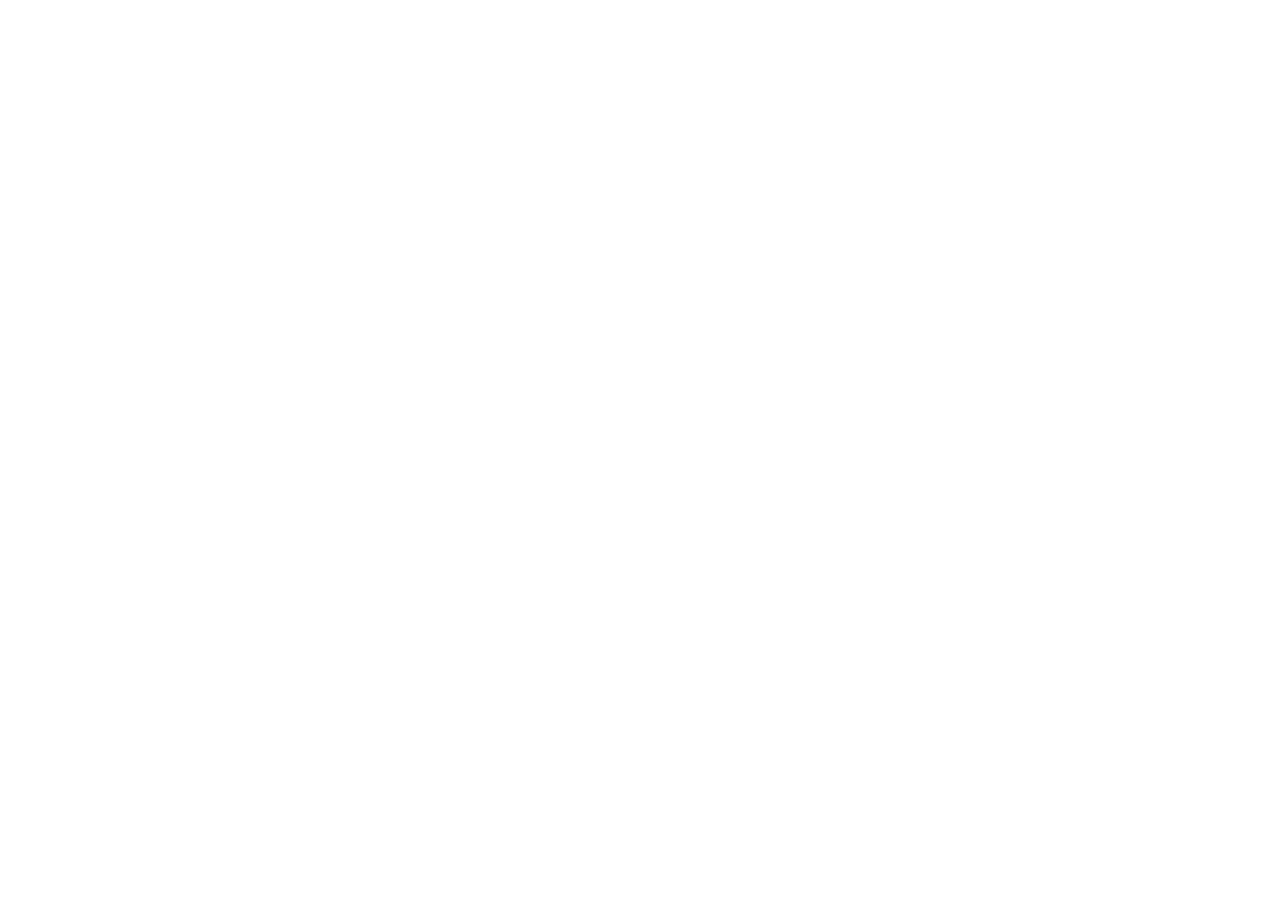
==== main.html @ e3b5395d "Inital commit" ====
<!DOCTYPE html>
<html>
<head>
    <meta charset="UTF-8">
    <title>Arbitrary placeholder</title>
    <link rel="stylesheet" href="style.css">
    <link rel="icon" href="paw.svg">
    <link href="https://fonts.googleapis.com/css2?family=IBM+Plex+Mono&display=swap" rel="stylesheet">

    <script type="module" src="script.js"></script>
</head>
<body>
    <canvas id="drawing-board"></canvas>
    </body>
</html>
---- style.css ----
#drawing-board {
    position: fixed;
    min-width: 100%;
    min-height: 100%;
}
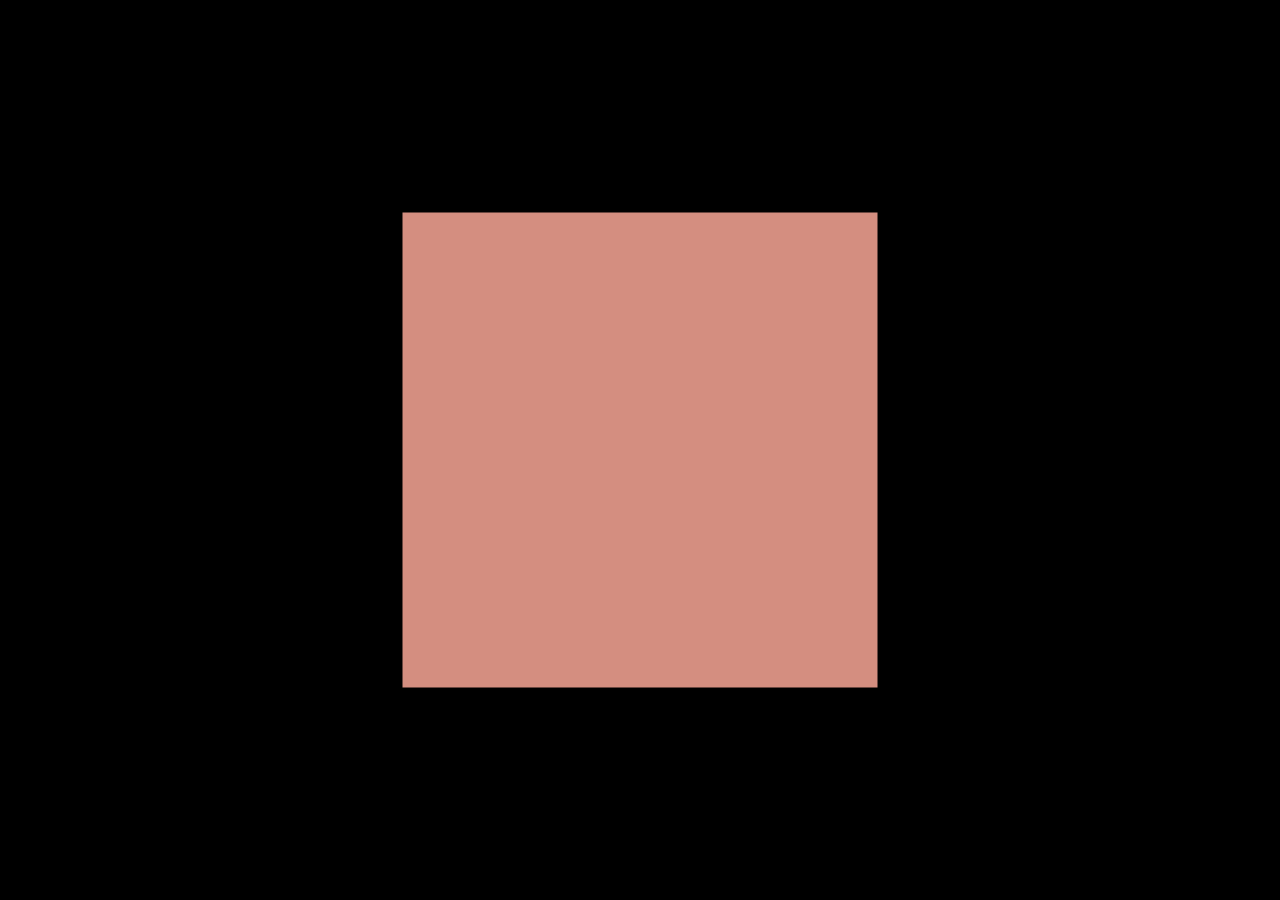
==== commit 1a2a1ac9: "Rendering works, camera and shader classes complete" ====
--- a/main.html
+++ b/main.html
@@ -7,7 +7,12 @@
     <link rel="icon" href="paw.svg">
     <link href="https://fonts.googleapis.com/css2?family=IBM+Plex+Mono&display=swap" rel="stylesheet">
 
-    <script type="module" src="script.js"></script>
+    <script src="gl-matrix-min.js"></script>
+    <script src="shader.js"></script>
+    <script src="camera.js"></script>
+    <script src="vertexSource.js"></script>
+    <script src="fragmentSource.js"></script>
+    <script src="script.js"></script>
 </head>
 <body>
     <canvas id="drawing-board"></canvas>
--- a/style.css
+++ b/style.css
@@ -1,5 +1,11 @@
+body{
+    position:relative;
+}
+
 #drawing-board {
     position: fixed;
-    min-width: 100%;
-    min-height: 100%;
+    top:0;
+    left:0;
+    /*min-width: 100%;
+    min-height: 100%;*/
 }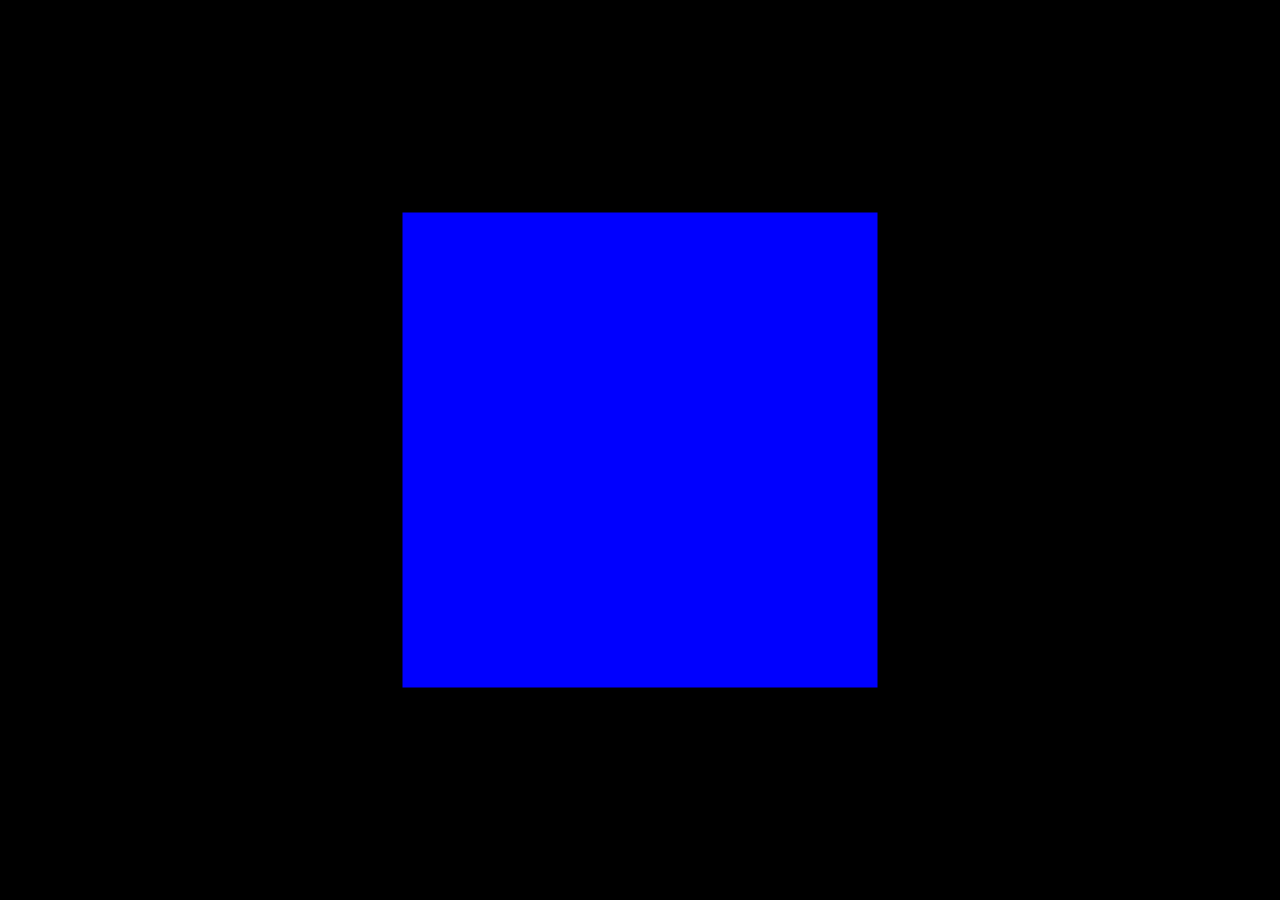
==== commit 0a6493e7: "Updated model class, upgrded to webgl 2" ====
--- a/main.html
+++ b/main.html
@@ -8,6 +8,10 @@
     <link href="https://fonts.googleapis.com/css2?family=IBM+Plex+Mono&display=swap" rel="stylesheet">
 
     <script src="gl-matrix-min.js"></script>
+
+    <script src="inputModel.js"></script> 
+    <script src="mesh.js"></script>
+    <script src="model.js"></script>
     <script src="shader.js"></script>
     <script src="camera.js"></script>
     <script src="vertexSource.js"></script>
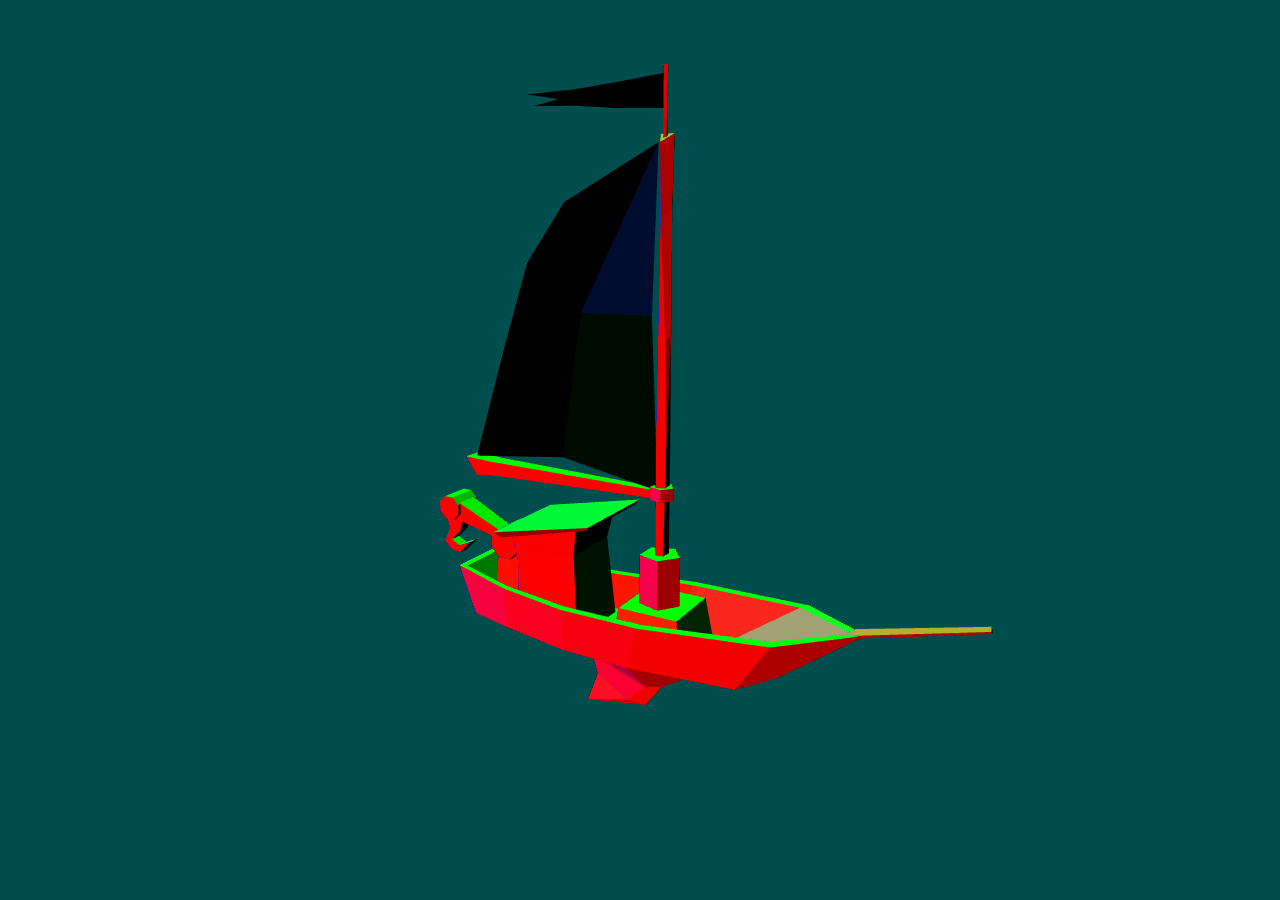
==== commit fa4b28af: "Possible to read from file, and to render the file" ====
--- a/main.html
+++ b/main.html
@@ -10,6 +10,7 @@
     <script src="gl-matrix-min.js"></script>
 
     <script src="inputModel.js"></script> 
+    <script src="face.js"></script>
     <script src="mesh.js"></script>
     <script src="model.js"></script>
     <script src="shader.js"></script>
